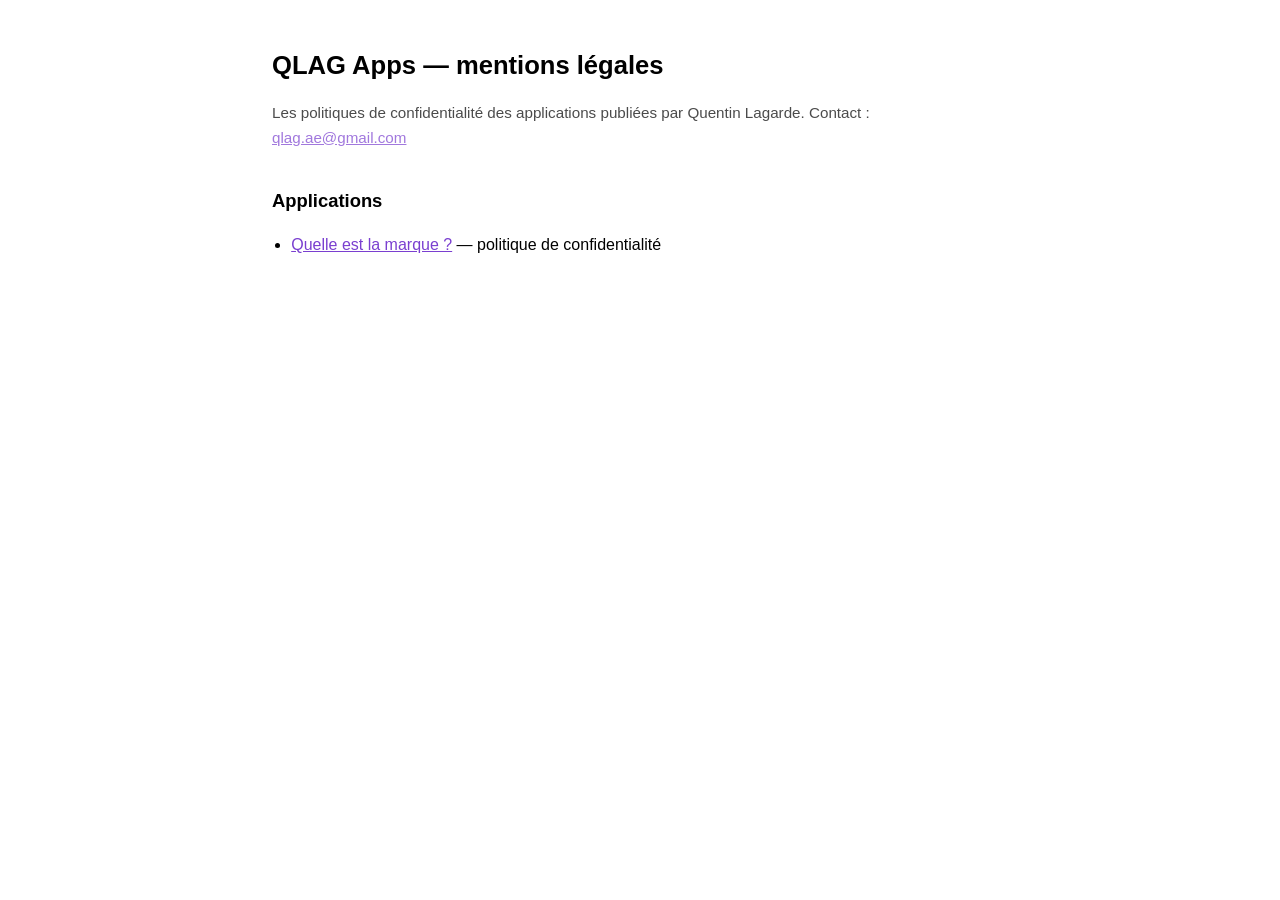
==== index.html @ e592350a "Pages légales des applications QLAG Politique de confidentialité de « Quelle est la marque ? », que " ====
<!DOCTYPE html>
<html lang="fr">
<head>
<meta charset="utf-8">
<meta name="viewport" content="width=device-width, initial-scale=1">
<title>Mentions légales — QLAG Apps</title>
<style>
  :root { color-scheme: light dark; }
  body {
    font-family: -apple-system, BlinkMacSystemFont, "Segoe UI", Roboto, Helvetica, Arial, sans-serif;
    line-height: 1.65; max-width: 46rem; margin: 0 auto; padding: 2rem 1.25rem 4rem;
  }
  h1 { font-size: 1.6rem; line-height: 1.3; }
  h2 { font-size: 1.15rem; margin-top: 2.25rem; }
  ul { padding-left: 1.2rem; }
  li { margin: 0.45rem 0; }
  a { color: #7a3fd0; overflow-wrap: anywhere; }
  .discret { opacity: .7; font-size: .95rem; }
  @media (prefers-color-scheme: dark) { a { color: #b48cff; } }
</style>
</head>
<body>
<h1>QLAG Apps — mentions légales</h1>
<p class="discret">
  Les politiques de confidentialité des applications publiées par Quentin Lagarde.
  Contact : <a href="mailto:qlag.ae@gmail.com">qlag.ae@gmail.com</a>
</p>

<h2>Applications</h2>
<ul>
  <li><a href="qelm/">Quelle est la marque ?</a> — politique de confidentialité</li>
</ul>
</body>
</html>
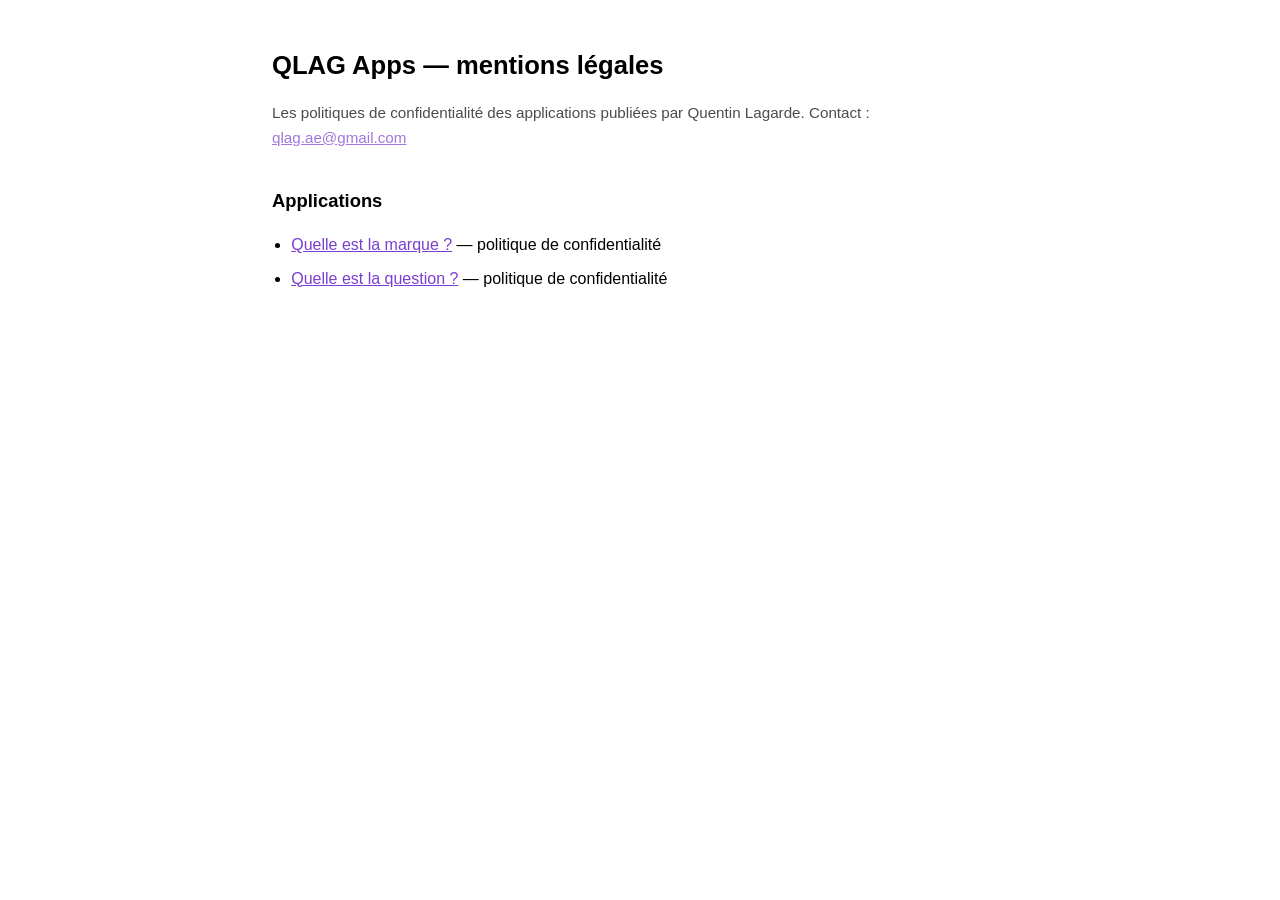
==== commit 14af1368: "Politique de confidentialité de « Quelle est la question ? » Servie sur qlag-apps.fr/legal/qelq/. Re" ====
--- a/index.html
+++ b/index.html
@@ -29,6 +29,7 @@
 <h2>Applications</h2>
 <ul>
   <li><a href="qelm/">Quelle est la marque ?</a> — politique de confidentialité</li>
+  <li><a href="qelq/">Quelle est la question ?</a> — politique de confidentialité</li>
 </ul>
 </body>
 </html>
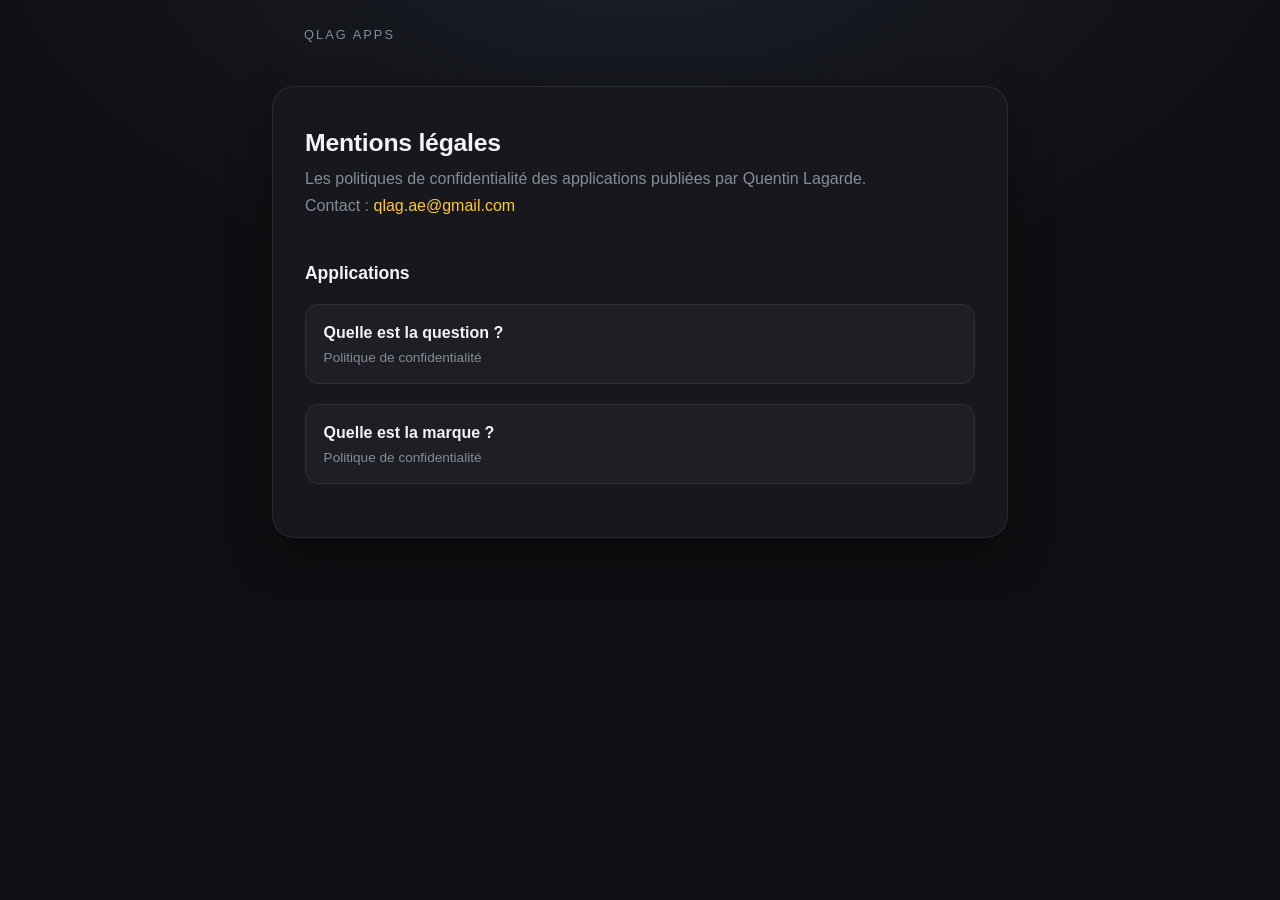
==== commit 16f865f6: "Cartouche et fond aux couleurs de chaque application Les pages légales étaient des pages blanches an" ====
--- a/index.html
+++ b/index.html
@@ -4,32 +4,24 @@
 <meta charset="utf-8">
 <meta name="viewport" content="width=device-width, initial-scale=1">
 <title>Mentions légales — QLAG Apps</title>
-<style>
-  :root { color-scheme: light dark; }
-  body {
-    font-family: -apple-system, BlinkMacSystemFont, "Segoe UI", Roboto, Helvetica, Arial, sans-serif;
-    line-height: 1.65; max-width: 46rem; margin: 0 auto; padding: 2rem 1.25rem 4rem;
-  }
-  h1 { font-size: 1.6rem; line-height: 1.3; }
-  h2 { font-size: 1.15rem; margin-top: 2.25rem; }
-  ul { padding-left: 1.2rem; }
-  li { margin: 0.45rem 0; }
-  a { color: #7a3fd0; overflow-wrap: anywhere; }
-  .discret { opacity: .7; font-size: .95rem; }
-  @media (prefers-color-scheme: dark) { a { color: #b48cff; } }
-</style>
+<link rel="stylesheet" href="style.css">
 </head>
 <body>
-<h1>QLAG Apps — mentions légales</h1>
-<p class="discret">
-  Les politiques de confidentialité des applications publiées par Quentin Lagarde.
-  Contact : <a href="mailto:qlag.ae@gmail.com">qlag.ae@gmail.com</a>
-</p>
+<p class="retour"><a href="https://qlag-apps.fr/">QLAG Apps</a></p>
+<main class="cartouche">
+  <h1>Mentions légales</h1>
+  <p class="discret" style="color:var(--discret)">
+    Les politiques de confidentialité des applications publiées par Quentin Lagarde.<br>
+    Contact : <a href="mailto:qlag.ae@gmail.com">qlag.ae@gmail.com</a>
+  </p>
 
-<h2>Applications</h2>
-<ul>
-  <li><a href="qelm/">Quelle est la marque ?</a> — politique de confidentialité</li>
-  <li><a href="qelq/">Quelle est la question ?</a> — politique de confidentialité</li>
-</ul>
+  <h2>Applications</h2>
+  <ul class="apps">
+    <li><a href="qelq/"><strong>Quelle est la question ?</strong>
+      <span class="quoi">Politique de confidentialité</span></a></li>
+    <li><a href="qelm/"><strong>Quelle est la marque ?</strong>
+      <span class="quoi">Politique de confidentialité</span></a></li>
+  </ul>
+</main>
 </body>
 </html>
--- a/style.css
+++ b/style.css
@@ -0,0 +1,92 @@
+/*
+ * Les pages légales des applications QLAG.
+ *
+ * Deux exigences qui tirent en sens contraire. Une politique de confidentialité doit se
+ * **lire** — c'est un document, pas une vitrine, et Google Play la parcourt aussi. Mais
+ * arriver depuis le jeu sur une page blanche anonyme donne l'impression d'avoir quitté
+ * l'application, voire d'être ailleurs que chez l'éditeur.
+ *
+ * D'où la mise en page retenue : le fond porte la couleur du jeu, le texte vit dans un
+ * **cartouche** sombre et sobre, à la mesure de lecture d'un document. La couleur situe,
+ * le cartouche fait lire.
+ *
+ * Chaque page pose trois variables et rien d'autre : le socle, le haut du dégradé, et le
+ * cartouche. Le reste est commun.
+ */
+:root {
+  /* Valeurs par défaut, neutres : la page d'index les garde. */
+  --fond: #0E0F12;
+  --fond-haut: #1B1F27;
+  --cartouche: #16181D;
+
+  --bordure: #FFFFFF14;
+  --texte: #F2F3F5;
+  --texte-attenue: #B7BCC4;
+  --discret: #868C96;
+  --accent: #FFC53D;
+}
+
+* { box-sizing: border-box; }
+
+body {
+  margin: 0;
+  color: var(--texte);
+  background:
+    radial-gradient(1100px 620px at 50% -10%, var(--fond-haut) 0%, transparent 64%),
+    var(--fond);
+  background-attachment: fixed;
+  font-family: -apple-system, BlinkMacSystemFont, "Segoe UI", Roboto, Helvetica, Arial, sans-serif;
+  line-height: 1.7;
+  -webkit-font-smoothing: antialiased;
+}
+
+/*
+ * Le cartouche. 46 rem est la mesure de lecture retenue pour tout le document : au-delà,
+ * l'œil perd la ligne en revenant à la marge.
+ */
+.cartouche {
+  max-width: 46rem;
+  margin: 2.5rem auto 4rem;
+  padding: 2.5rem 2rem 3rem;
+  background: var(--cartouche);
+  border: 1px solid var(--bordure);
+  border-radius: 22px;
+  box-shadow: 0 18px 44px #0006;
+}
+@media (max-width: 34rem) {
+  .cartouche { margin: 1rem .75rem 2rem; padding: 1.75rem 1.25rem 2.25rem; border-radius: 18px; }
+}
+
+.retour {
+  display: block; max-width: 46rem; margin: 0 auto; padding: 1.5rem 2rem 0;
+  font-size: .8rem; letter-spacing: .16em; text-transform: uppercase;
+  color: var(--discret);
+}
+.retour a { color: var(--discret); }
+
+h1 { font-size: 1.55rem; line-height: 1.3; margin: 0 0 .35rem; letter-spacing: -.01em; }
+h2 { font-size: 1.1rem; margin: 2.5rem 0 .6rem; letter-spacing: -.005em; }
+p { margin: 0 0 1rem; }
+ul { padding-left: 1.15rem; margin: 0 0 1rem; }
+li { margin: .35rem 0; }
+strong { font-weight: 600; }
+
+a { color: var(--accent); text-decoration: none; overflow-wrap: anywhere; }
+a:hover { text-decoration: underline; }
+
+hr { border: 0; border-top: 1px solid var(--bordure); margin: 2rem 0; }
+
+/* Le bandeau de tête : l'icône de l'application, pour qu'on sache de laquelle il s'agit. */
+.entete { display: flex; gap: 1.1rem; align-items: center; margin-bottom: 1.75rem; }
+.entete img { width: 64px; height: 64px; border-radius: 16px; flex-shrink: 0; }
+.entete .meta { color: var(--discret); font-size: .85rem; margin: .15rem 0 0; }
+
+/* La liste des applications, sur la page d'index. */
+.apps { list-style: none; padding: 0; margin: 0; display: grid; gap: .6rem; }
+.apps a {
+  display: block; padding: .85rem 1.1rem;
+  background: #FFFFFF08; border: 1px solid var(--bordure); border-radius: 14px;
+  color: var(--texte);
+}
+.apps a:hover { text-decoration: none; background: #FFFFFF12; }
+.apps .quoi { display: block; color: var(--discret); font-size: .85rem; }
